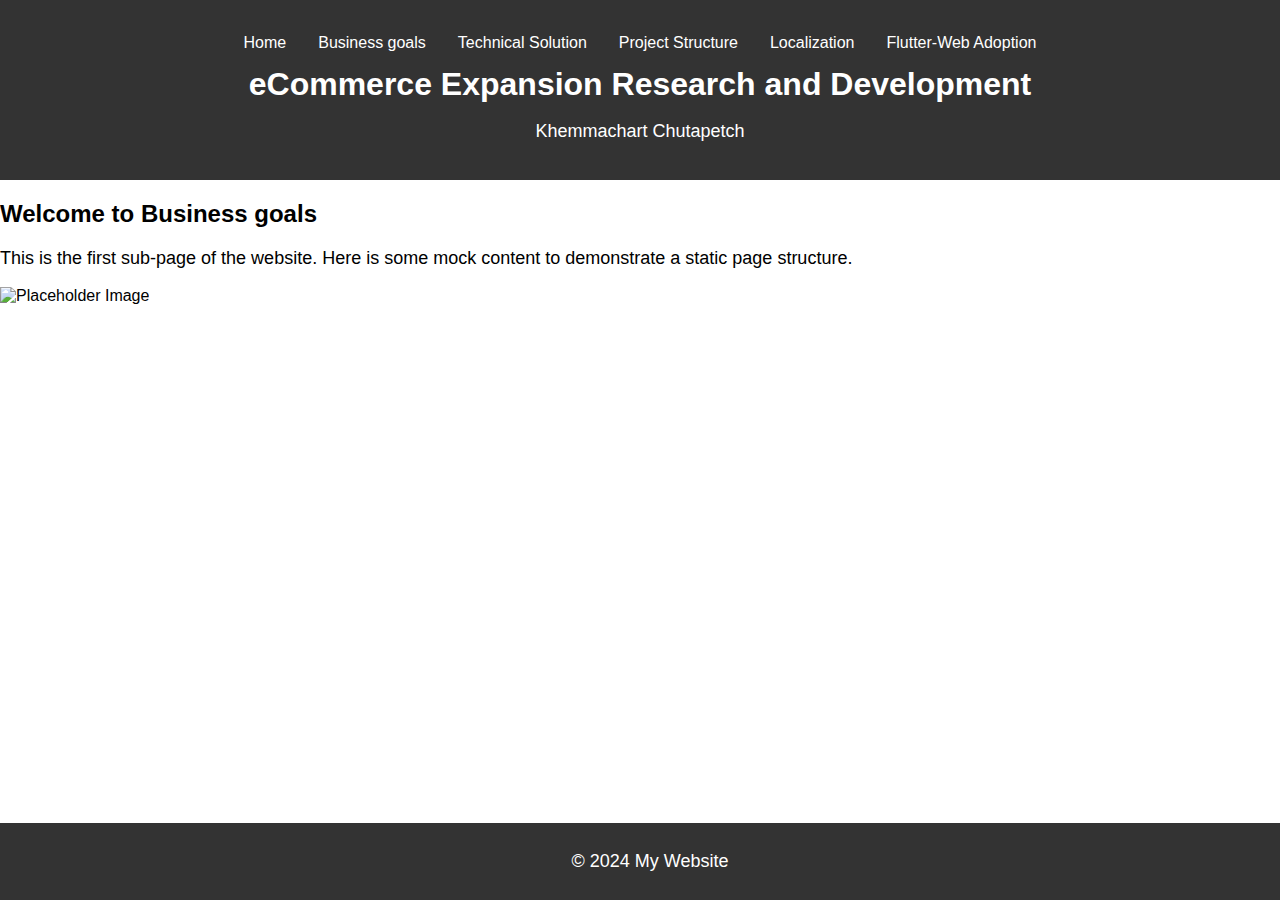
==== page1.html @ e514c7bb "Update page structure" ====
<!DOCTYPE html>
<html lang="en">

<head>
    <meta charset="UTF-8">
    <meta name="viewport" content="width=device-width, initial-scale=1.0">
    <meta http-equiv="X-UA-Compatible" content="ie=edge">
    <title>Business goals - My Static Website</title>
    <link rel="stylesheet" href="css/style.css">
</head>

<body>
    <header>
        <nav id="navbar">
            <div class="menu-icon" onclick="toggleMenu()">
                &#9776;
            </div>
            <ul class="nav-list">
                <li><a href="index.html">Home</a></li>
                <li><a href="page1.html">Business goals</a></li>
                <li><a href="page2.html">Technical Solution</a></li>
                <li><a href="page3.html">Project Structure</a></li>
                <li><a href="page4.html">Localization</a></li>
                <li><a href="page5.html">Flutter-Web Adoption</a></li>
            </ul>
        </nav>
        <h1>eCommerce Expansion Research and Development</h1>
        <p>Khemmachart Chutapetch</p>
    </header>

    <main>
        <section>
            <h2>Welcome to Business goals</h2>
            <p>This is the first sub-page of the website. Here is some mock content to demonstrate a static page structure.</p>
            <img src="https://via.placeholder.com/600x400" alt="Placeholder Image">
        </section>
    </main>

    <footer>
        <p>&copy; 2024 My Website</p>
    </footer>

    <script>
        function toggleMenu() {
            var navbar = document.getElementById("navbar");
            var navList = navbar.querySelector(".nav-list");
            if (navList.className === "nav-list") {
                navList.className += " open";
            } else {
                navList.className = "nav-list";
            }
        }
    </script>
</body>

</html>
---- css/style.css ----
body {
    font-family: Arial, sans-serif;
    margin: 0;
    padding: 0;
}

header {
    background-color: #333;
    color: white;
    padding: 20px;
    text-align: center;
}

h1 {
    margin: 0;
}

p {
    font-size: 18px;
}

footer {
    background-color: #333;
    color: white;
    text-align: center;
    padding: 10px;
    position: fixed;
    width: 100%;
    bottom: 0;
}

nav ul {
    list-style: none;
    margin: 0;
    padding: 0;
    overflow: hidden;
    background-color: #333;
}

nav ul li {
    float: left;
}

nav ul li a {
    display: block;
    color: white;
    text-align: center;
    padding: 14px 16px;
    text-decoration: none;
}

nav ul li a:hover {
    background-color: #575757;
}

.menu-icon {
    display: none;
    font-size: 30px;
    cursor: pointer;
    position: absolute;
    top: 10px;
    left: 10px;
}

#navbar {
    display: flex;
    justify-content: center;
}

#navbar.open {
    display: block;
}

@media (max-width: 600px) {
    .menu-icon {
        display: block;
    }

    nav ul {
        display: none;
    }

    nav ul.open {
        display: block;
        float: none;
    }

    nav ul li {
        float: none;
    }
}
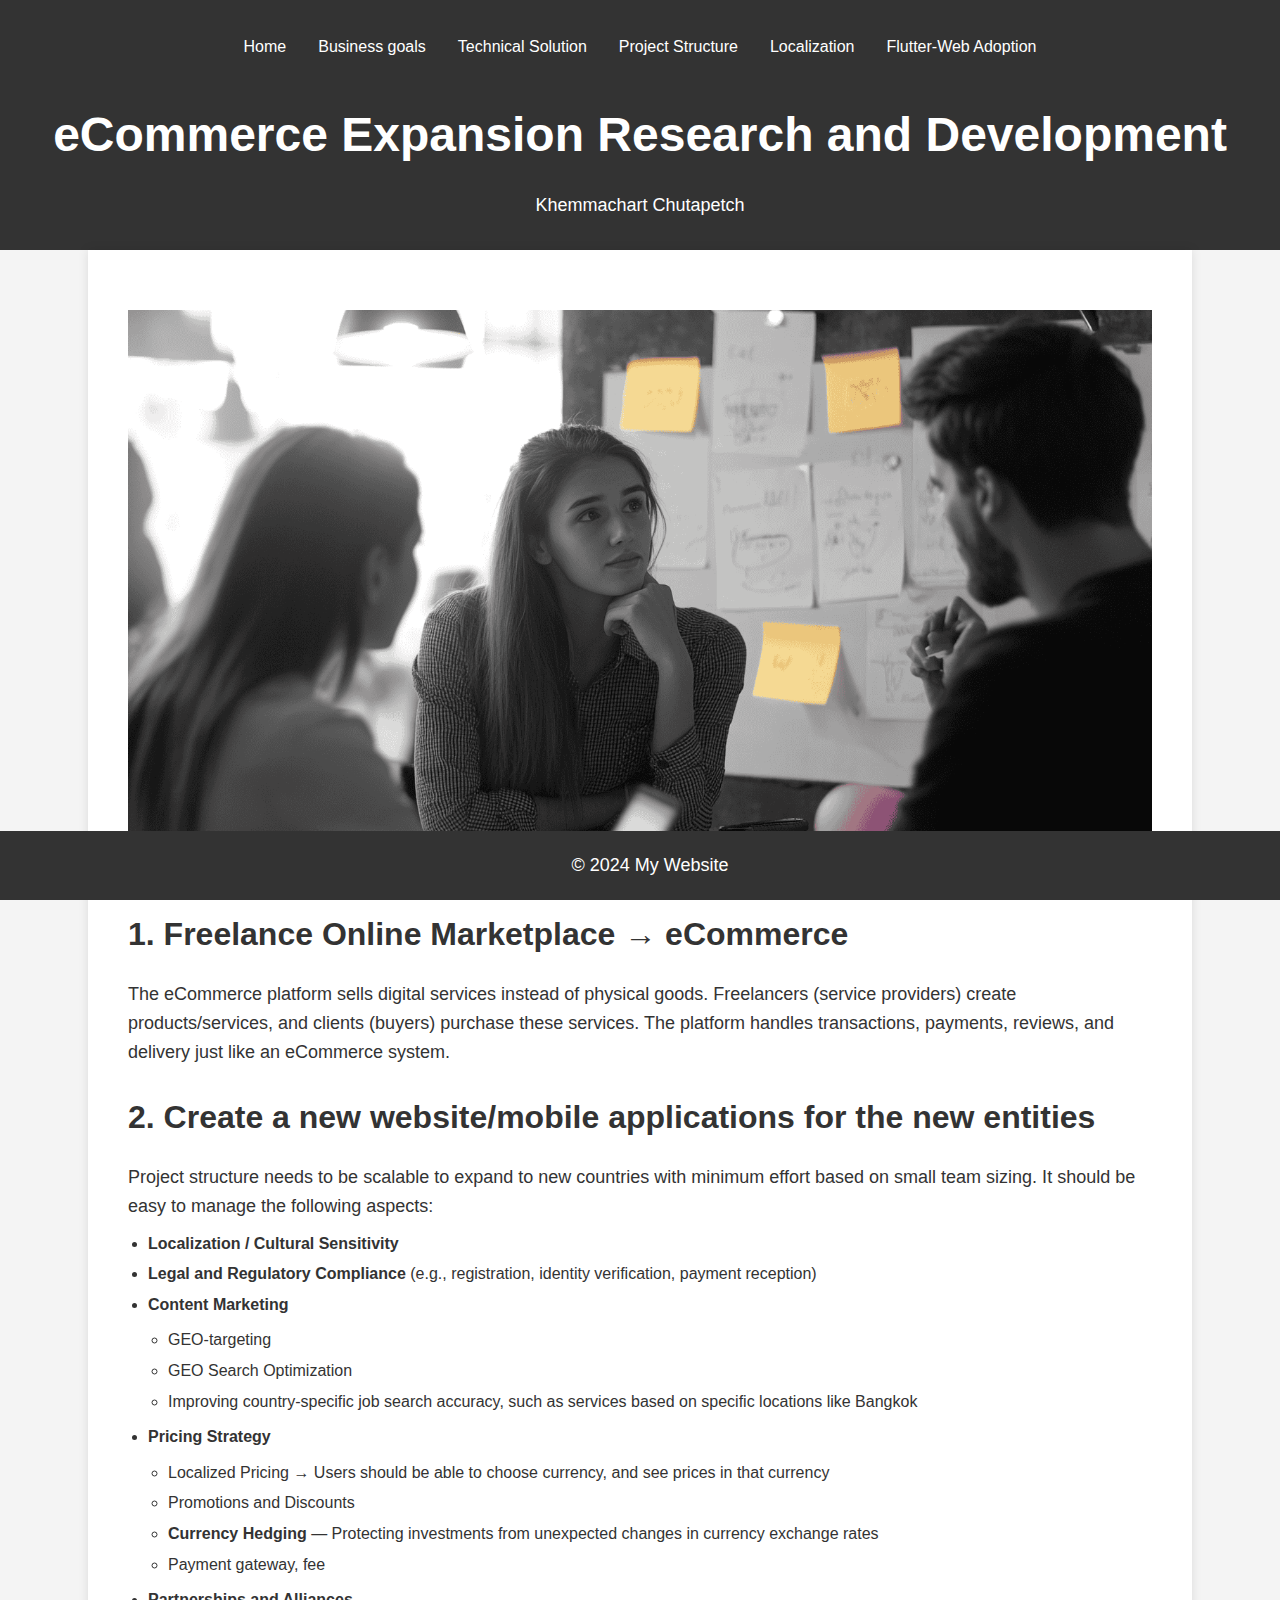
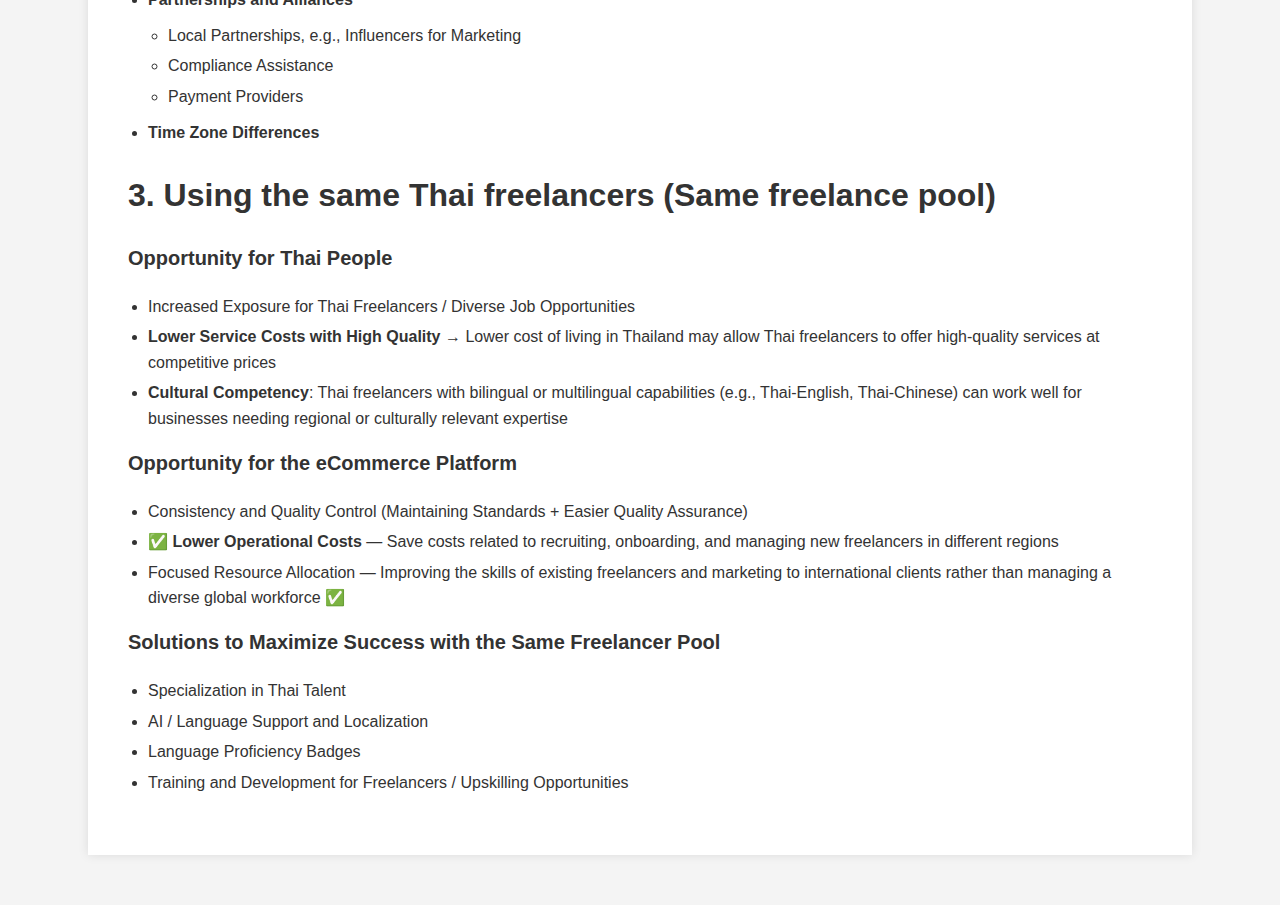
==== commit f3d49c0e: "Udpate content" ====
--- a/page1.html
+++ b/page1.html
@@ -5,7 +5,7 @@
     <meta charset="UTF-8">
     <meta name="viewport" content="width=device-width, initial-scale=1.0">
     <meta http-equiv="X-UA-Compatible" content="ie=edge">
-    <title>Business goals - My Static Website</title>
+    <title>eCommerce Expansion</title>
     <link rel="stylesheet" href="css/style.css">
 </head>
 
@@ -30,9 +30,63 @@
 
     <main>
         <section>
-            <h2>Welcome to Business goals</h2>
-            <p>This is the first sub-page of the website. Here is some mock content to demonstrate a static page structure.</p>
-            <img src="https://via.placeholder.com/600x400" alt="Placeholder Image">
+            <img src="images/page1/cover1.png" alt="Placeholder Image" style="width: 100%; height: auto;">
+            
+            <h2>1. Freelance Online Marketplace → eCommerce</h2>
+            <p>The eCommerce platform sells digital services instead of physical goods. Freelancers (service providers) create products/services, and clients (buyers) purchase these services. The platform handles transactions, payments, reviews, and delivery just like an eCommerce system.</p>
+
+            <h2>2. Create a new website/mobile applications for the new entities</h2>
+            <p>Project structure needs to be scalable to expand to new countries with minimum effort based on small team sizing. It should be easy to manage the following aspects:</p>
+            <ul>
+                <li><strong>Localization / Cultural Sensitivity</strong></li>
+                <li><strong>Legal and Regulatory Compliance</strong> (e.g., registration, identity verification, payment reception)</li>
+                <li><strong>Content Marketing</strong>
+                    <ul>
+                        <li>GEO-targeting</li>
+                        <li>GEO Search Optimization</li>
+                        <li>Improving country-specific job search accuracy, such as services based on specific locations like Bangkok</li>
+                    </ul>
+                </li>
+                <li><strong>Pricing Strategy</strong>
+                    <ul>
+                        <li>Localized Pricing → Users should be able to choose currency, and see prices in that currency</li>
+                        <li>Promotions and Discounts</li>
+                        <li><strong>Currency Hedging</strong> — Protecting investments from unexpected changes in currency exchange rates</li>
+                        <li>Payment gateway, fee</li>
+                    </ul>
+                </li>
+                <li><strong>Partnerships and Alliances</strong>
+                    <ul>
+                        <li>Local Partnerships, e.g., Influencers for Marketing</li>
+                        <li>Compliance Assistance</li>
+                        <li>Payment Providers</li>
+                    </ul>
+                </li>
+                <li><strong>Time Zone Differences</strong></li>
+            </ul>
+
+            <h2>3. Using the same Thai freelancers (Same freelance pool)</h2>
+            <h3>Opportunity for Thai People</h3>
+            <ul>
+                <li>Increased Exposure for Thai Freelancers / Diverse Job Opportunities</li>
+                <li><strong>Lower Service Costs with High Quality</strong> → Lower cost of living in Thailand may allow Thai freelancers to offer high-quality services at competitive prices</li>
+                <li><strong>Cultural Competency</strong>: Thai freelancers with bilingual or multilingual capabilities (e.g., Thai-English, Thai-Chinese) can work well for businesses needing regional or culturally relevant expertise</li>
+            </ul>
+
+            <h3>Opportunity for the eCommerce Platform</h3>
+            <ul>
+                <li>Consistency and Quality Control (Maintaining Standards + Easier Quality Assurance)</li>
+                <li>✅ <strong>Lower Operational Costs</strong> — Save costs related to recruiting, onboarding, and managing new freelancers in different regions</li>
+                <li>Focused Resource Allocation — Improving the skills of existing freelancers and marketing to international clients rather than managing a diverse global workforce ✅</li>
+            </ul>
+
+            <h3>Solutions to Maximize Success with the Same Freelancer Pool</h3>
+            <ul>
+                <li>Specialization in Thai Talent</li>
+                <li>AI / Language Support and Localization</li>
+                <li>Language Proficiency Badges</li>
+                <li>Training and Development for Freelancers / Upskilling Opportunities</li>
+            </ul>
         </section>
     </main>
 
@@ -40,17 +94,7 @@
         <p>&copy; 2024 My Website</p>
     </footer>
 
-    <script>
-        function toggleMenu() {
-            var navbar = document.getElementById("navbar");
-            var navList = navbar.querySelector(".nav-list");
-            if (navList.className === "nav-list") {
-                navList.className += " open";
-            } else {
-                navList.className = "nav-list";
-            }
-        }
-    </script>
+    <script src="js/script.js"></script>
 </body>
 
 </html>
--- a/css/style.css
+++ b/css/style.css
@@ -2,6 +2,9 @@
     font-family: Arial, sans-serif;
     margin: 0;
     padding: 0;
+    line-height: 1.6;
+    background-color: #f4f4f4;
+    color: #333;
 }
 
 header {
@@ -11,12 +14,9 @@
     text-align: center;
 }
 
-h1 {
-    margin: 0;
-}
-
 p {
     font-size: 18px;
+    margin: 10px 0;
 }
 
 footer {
@@ -71,6 +71,10 @@
     display: block;
 }
 
+#title {
+    margin: 0;
+}
+
 @media (max-width: 600px) {
     .menu-icon {
         display: block;
@@ -89,3 +93,64 @@
         float: none;
     }
 }
+
+/* New styles for better readability */
+main {
+    padding: 40px;
+    max-width: 1024px;
+    margin: 0 auto 50px auto;
+    background-color: white;
+    box-shadow: 0 0 10px rgba(0, 0, 0, 0.1);
+}
+
+section {
+    margin-bottom: 20px;
+    margin-top: 20px;
+}
+
+h2, h3, h4 {
+    color: #333;
+    margin-top: 20px;
+}
+
+h1 {
+    font-size: 48px;
+    line-height: 48px;
+}
+
+h2 {
+    font-size: 32px;
+    margin-top: 30px;
+    line-height: 40px;
+}
+
+h3 {
+    font-size: 20px;
+    margin-top: 15px;
+}
+
+h4 {
+    font-size: 18px;
+    margin-top: 10px;
+}
+
+ul {
+    margin: 10px 0;
+    padding-left: 20px;
+}
+
+ul li {
+    margin-bottom: 5px;
+}
+
+p {
+    margin: 10px 0;
+    line-height: 1.6;
+}
+
+img {
+    max-width: 100%;
+    height: auto;
+    display: block;
+    margin: 20px 0;
+}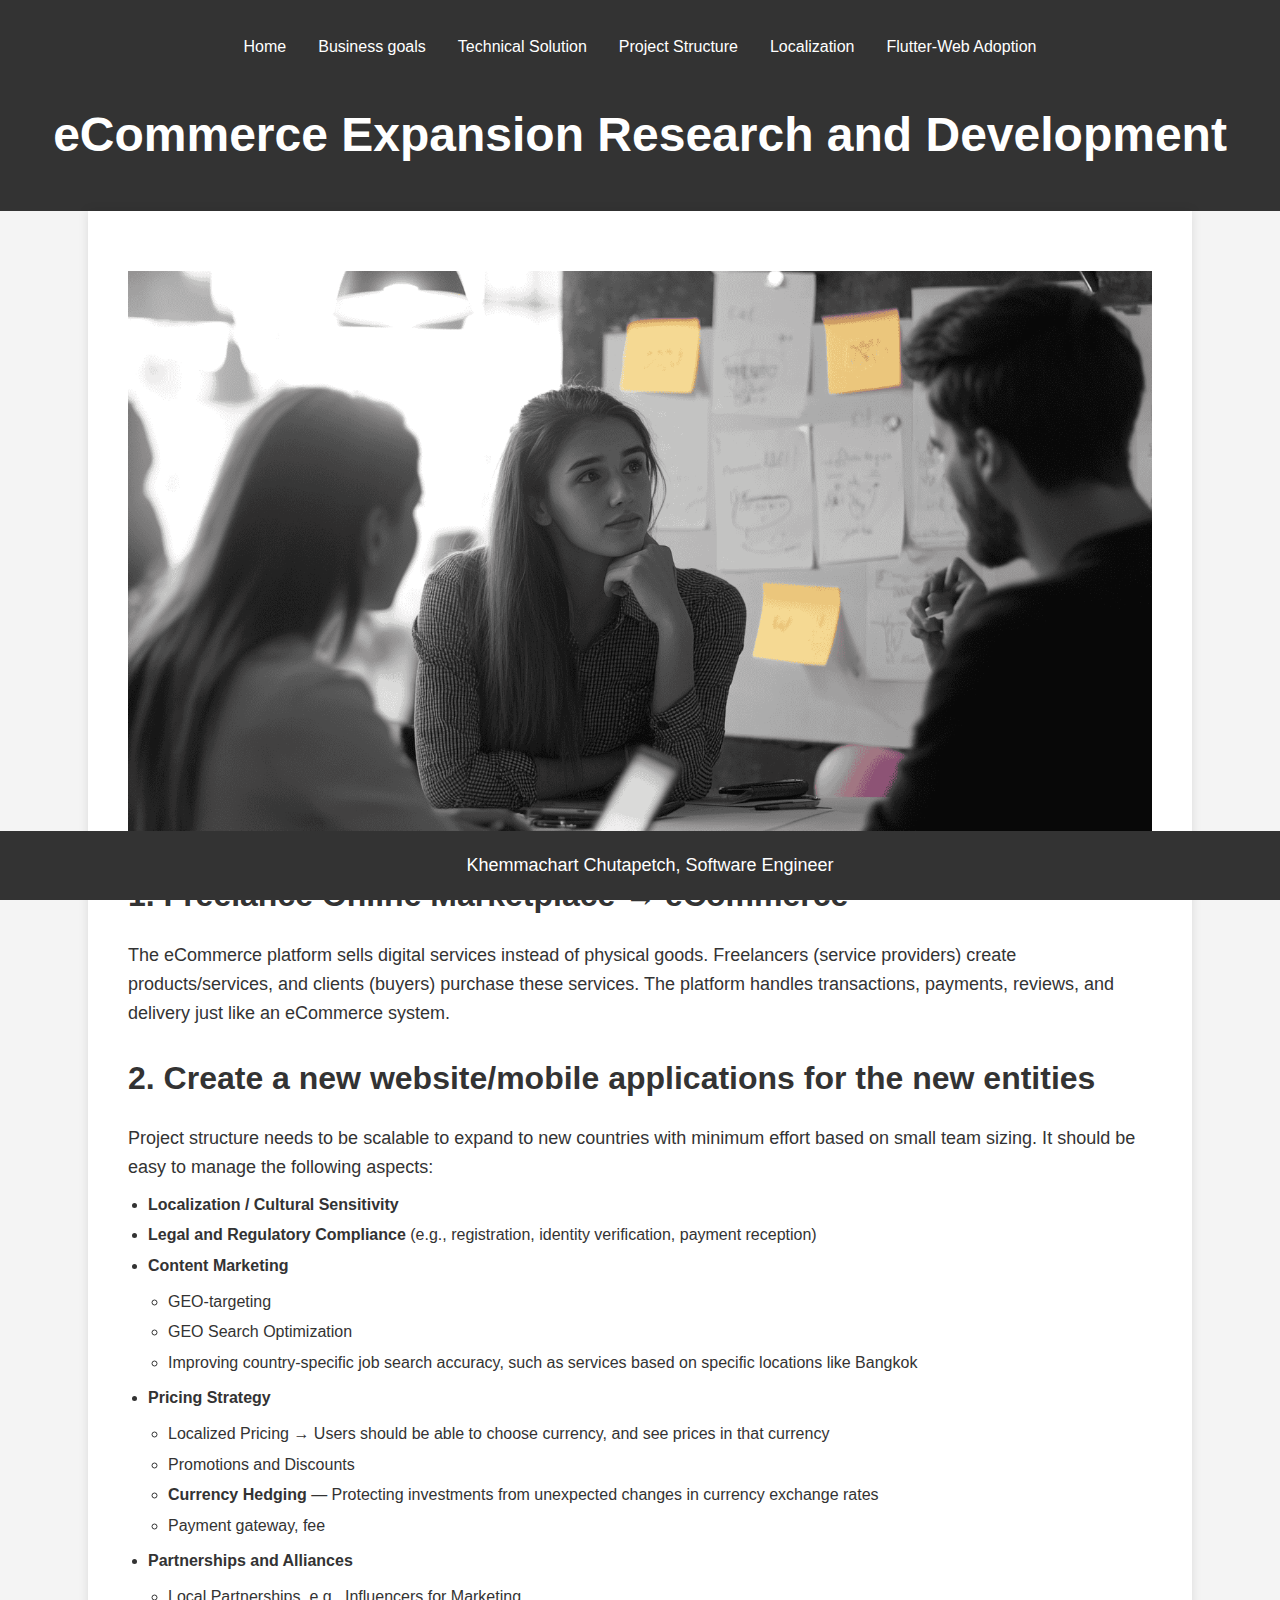
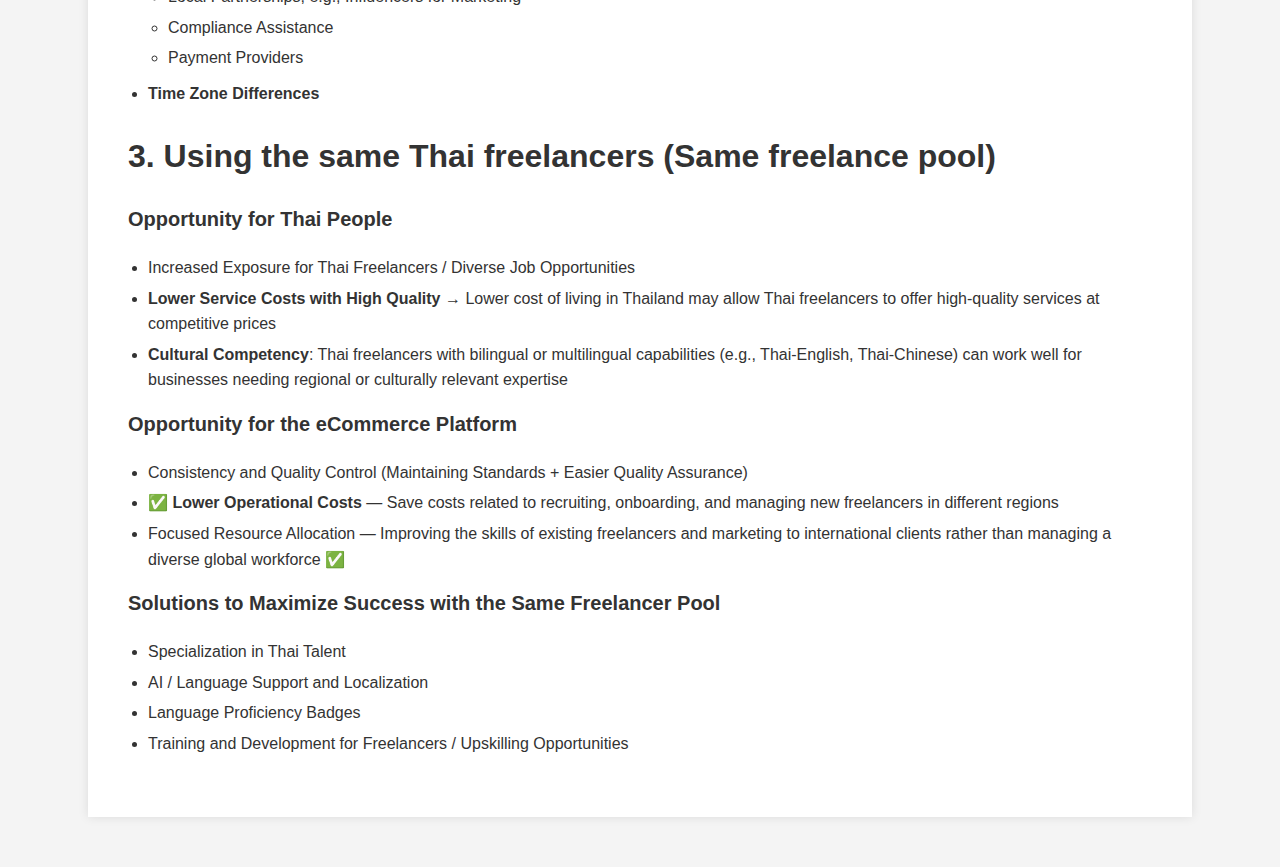
==== commit c0bab797: "Udpate style" ====
--- a/page1.html
+++ b/page1.html
@@ -25,7 +25,6 @@
             </ul>
         </nav>
         <h1>eCommerce Expansion Research and Development</h1>
-        <p>Khemmachart Chutapetch</p>
     </header>
 
     <main>
@@ -91,7 +90,7 @@
     </main>
 
     <footer>
-        <p>&copy; 2024 My Website</p>
+        <p>Khemmachart Chutapetch, Software Engineer</p>
     </footer>
 
     <script src="js/script.js"></script>
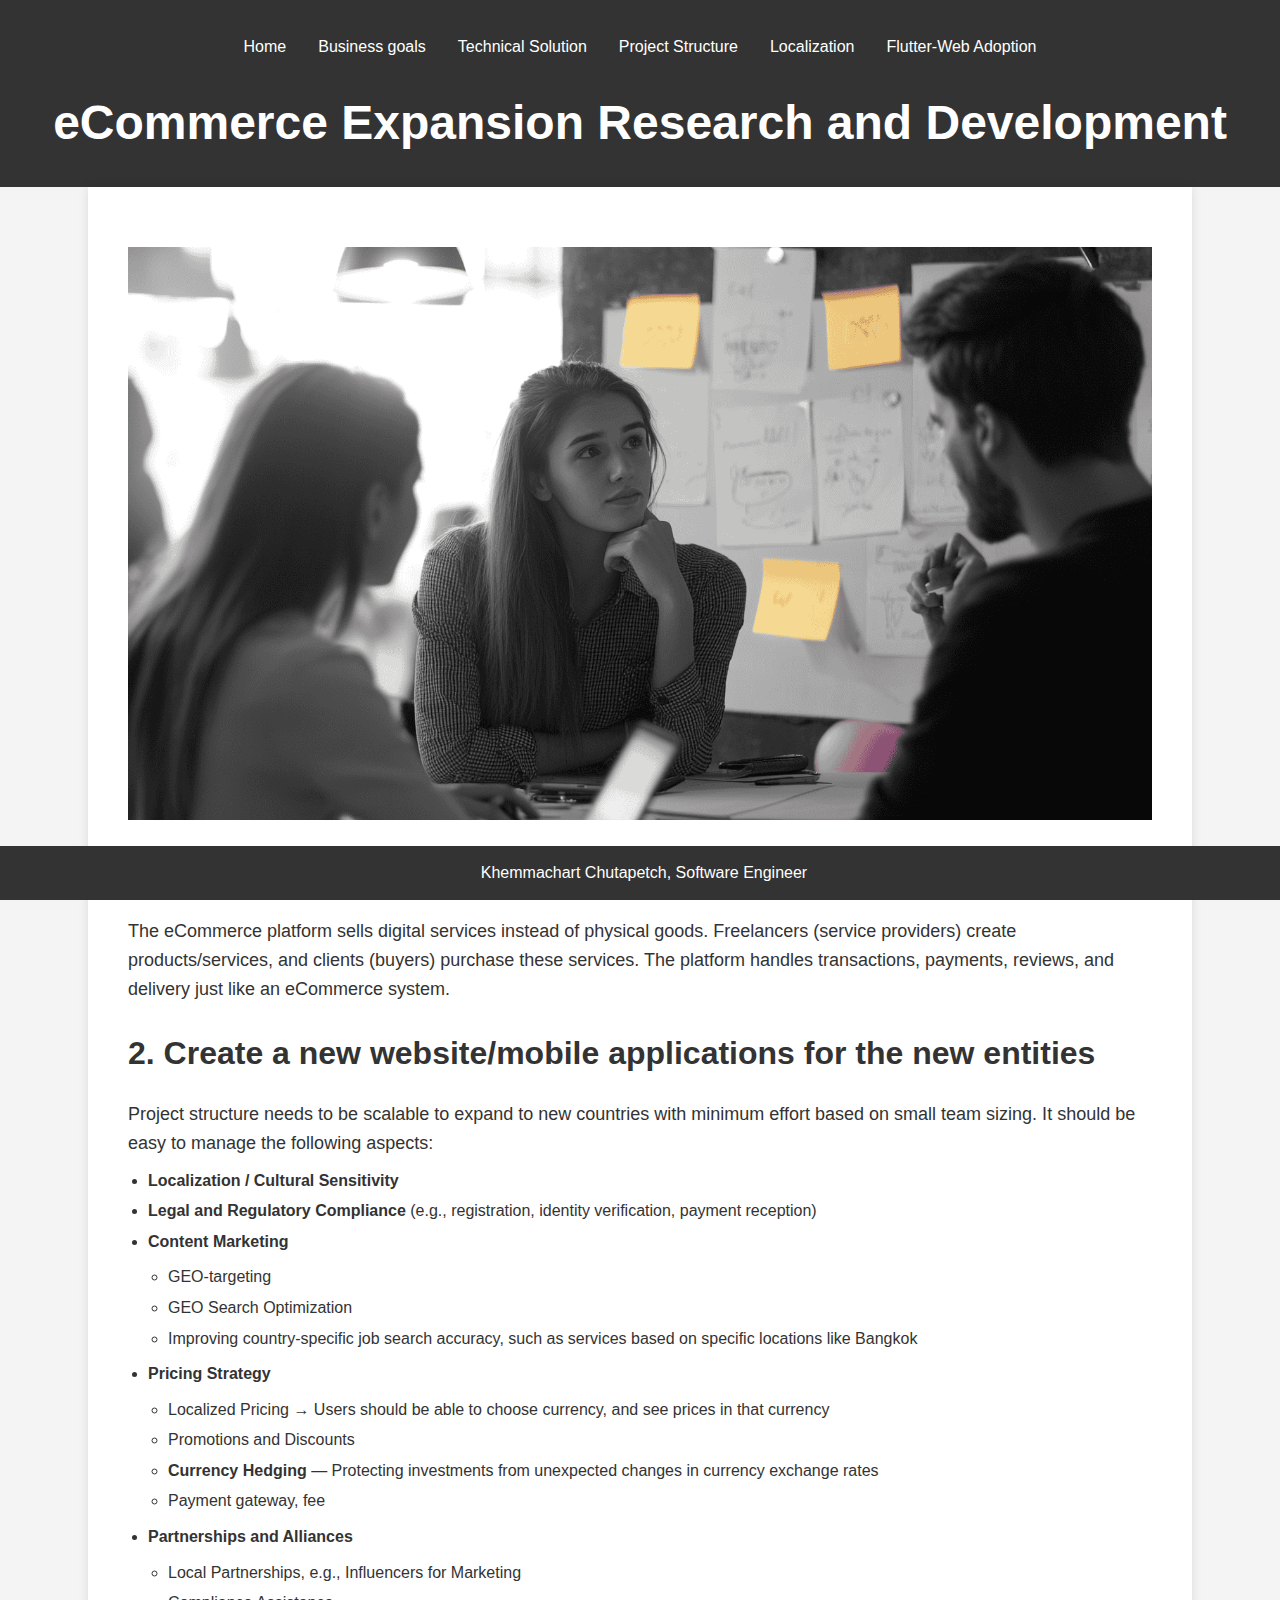
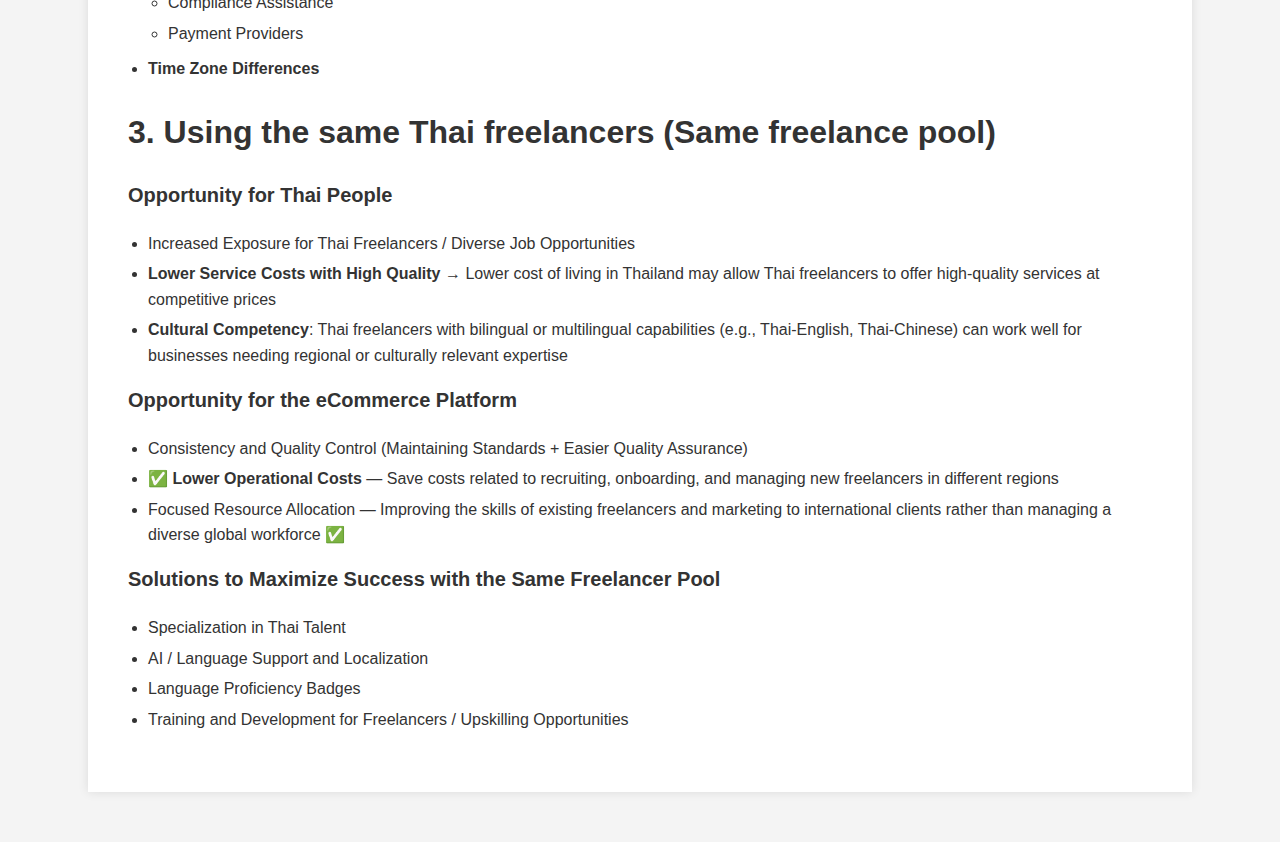
==== commit 7a7a5168: "Styling" ====
--- a/page1.html
+++ b/page1.html
@@ -24,7 +24,7 @@
                 <li><a href="page5.html">Flutter-Web Adoption</a></li>
             </ul>
         </nav>
-        <h1>eCommerce Expansion Research and Development</h1>
+        <h1 id="pageTitle">eCommerce Expansion Research and Development</h1>
     </header>
 
     <main>
--- a/css/style.css
+++ b/css/style.css
@@ -23,10 +23,14 @@
     background-color: #333;
     color: white;
     text-align: center;
-    padding: 10px;
+    padding: 4px;
     position: fixed;
     width: 100%;
     bottom: 0;
+}
+
+footer p {
+    font-size: 16px;
 }
 
 nav ul {
@@ -71,8 +75,10 @@
     display: block;
 }
 
-#title {
-    margin: 0;
+#pageTitle {
+    font-size: 48px;
+    line-height: 48px;
+    margin: 20px;
 }
 
 @media (max-width: 600px) {
@@ -114,8 +120,9 @@
 }
 
 h1 {
-    font-size: 48px;
-    line-height: 48px;
+    font-size: 40px;
+    line-height: 40px;
+    margin: 0;
 }
 
 h2 {
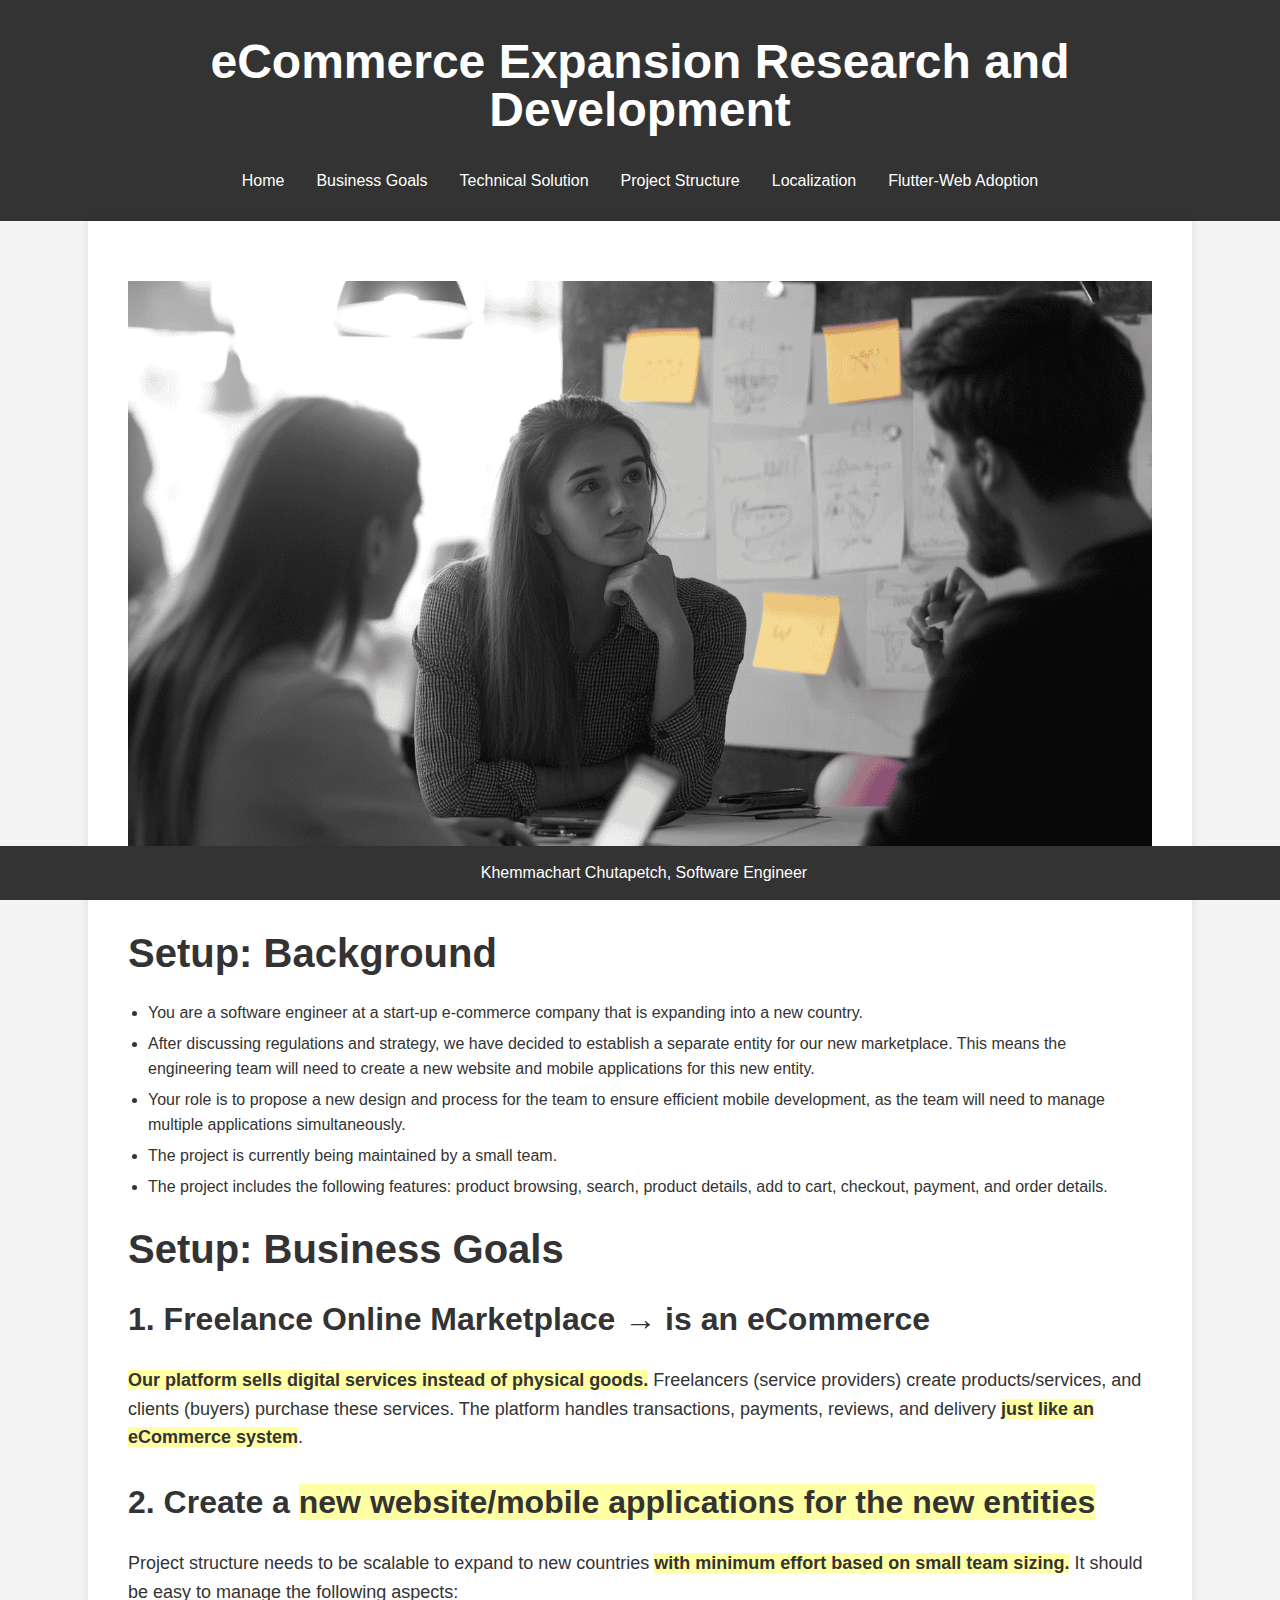
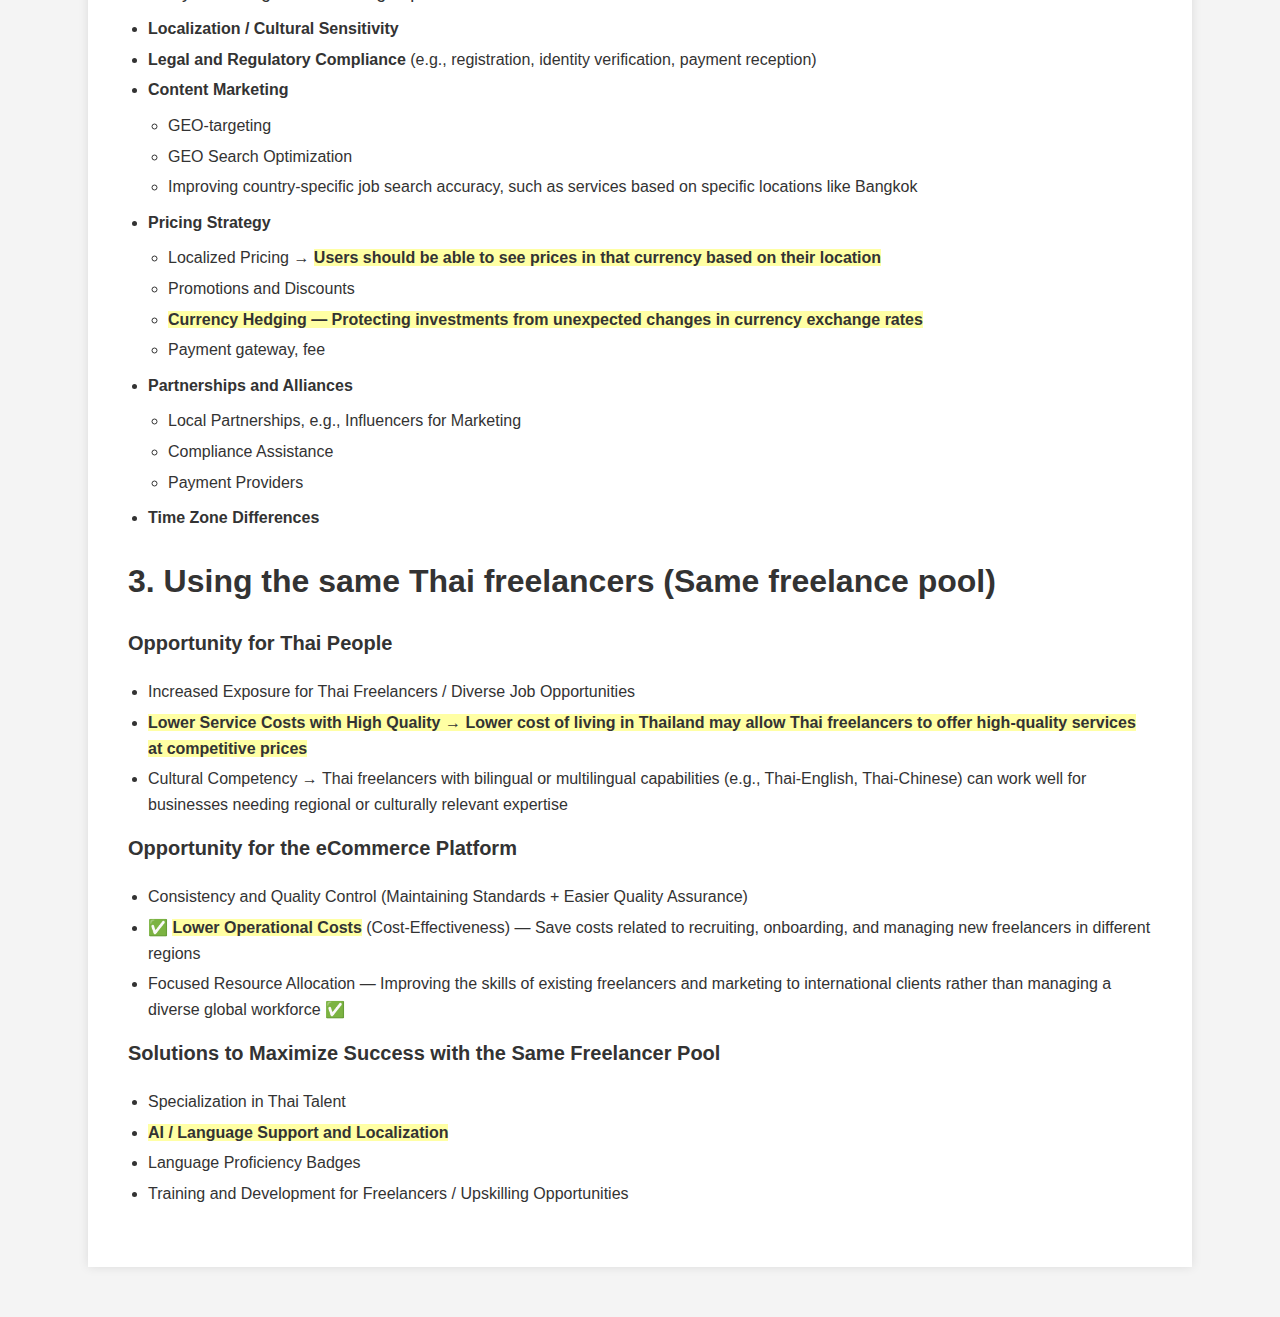
==== commit 2a7cdc10: "Add content" ====
--- a/page1.html
+++ b/page1.html
@@ -11,31 +11,40 @@
 
 <body>
     <header>
+        <h1 id="pageTitle">eCommerce Expansion Research and Development</h1>
         <nav id="navbar">
             <div class="menu-icon" onclick="toggleMenu()">
                 &#9776;
             </div>
             <ul class="nav-list">
                 <li><a href="index.html">Home</a></li>
-                <li><a href="page1.html">Business goals</a></li>
+                <li><a href="page1.html">Business Goals</a></li>
                 <li><a href="page2.html">Technical Solution</a></li>
                 <li><a href="page3.html">Project Structure</a></li>
                 <li><a href="page4.html">Localization</a></li>
                 <li><a href="page5.html">Flutter-Web Adoption</a></li>
             </ul>
         </nav>
-        <h1 id="pageTitle">eCommerce Expansion Research and Development</h1>
     </header>
 
     <main>
         <section>
             <img src="images/page1/cover1.png" alt="Placeholder Image" style="width: 100%; height: auto;">
-            
-            <h2>1. Freelance Online Marketplace → eCommerce</h2>
-            <p>The eCommerce platform sells digital services instead of physical goods. Freelancers (service providers) create products/services, and clients (buyers) purchase these services. The platform handles transactions, payments, reviews, and delivery just like an eCommerce system.</p>
+            <p>Before we dive into the details, I'd like to provide some background and goals to ensure we're on the same context.</p>
+            <h1>Setup: Background</h1>
+            <ul>
+                <li>You are a software engineer at a start-up e-commerce company that is expanding into a new country.</li>
+                <li>After discussing regulations and strategy, we have decided to establish a separate entity for our new marketplace. This means the engineering team will need to create a new website and mobile applications for this new entity.</li>
+                <li>Your role is to propose a new design and process for the team to ensure efficient mobile development, as the team will need to manage multiple applications simultaneously.</li>
+                <li>The project is currently being maintained by a small team.</li>
+                <li>The project includes the following features: product browsing, search, product details, add to cart, checkout, payment, and order details.</li>
+            </ul>
+            <h1>Setup: Business Goals</h1>
+            <h2>1. Freelance Online Marketplace → is an eCommerce</h2>
+            <p><strong style="background-color: rgb(255, 255, 164);">Our platform sells digital services instead of physical goods.</strong> Freelancers (service providers) create products/services, and clients (buyers) purchase these services. The platform handles transactions, payments, reviews, and delivery <strong style="background-color: rgb(255, 255, 164);">just like an eCommerce system</strong>.</p>
 
-            <h2>2. Create a new website/mobile applications for the new entities</h2>
-            <p>Project structure needs to be scalable to expand to new countries with minimum effort based on small team sizing. It should be easy to manage the following aspects:</p>
+            <h2>2. Create a <strong style="background-color: rgb(255, 255, 164);">new website/mobile applications for the new entities</strong></h2>
+            <p>Project structure needs to be scalable to expand to new countries <strong style="background-color: rgb(255, 255, 164);">with minimum effort based on small team sizing.</strong> It should be easy to manage the following aspects:</p>
             <ul>
                 <li><strong>Localization / Cultural Sensitivity</strong></li>
                 <li><strong>Legal and Regulatory Compliance</strong> (e.g., registration, identity verification, payment reception)</li>
@@ -48,9 +57,9 @@
                 </li>
                 <li><strong>Pricing Strategy</strong>
                     <ul>
-                        <li>Localized Pricing → Users should be able to choose currency, and see prices in that currency</li>
+                        <li>Localized Pricing → <strong style="background-color: rgb(255, 255, 164);">Users should be able to see prices in that currency based on their location</strong></li>
                         <li>Promotions and Discounts</li>
-                        <li><strong>Currency Hedging</strong> — Protecting investments from unexpected changes in currency exchange rates</li>
+                        <li><strong style="background-color: rgb(255, 255, 164);">Currency Hedging — Protecting investments from unexpected changes in currency exchange rates</strong></li>
                         <li>Payment gateway, fee</li>
                     </ul>
                 </li>
@@ -68,21 +77,21 @@
             <h3>Opportunity for Thai People</h3>
             <ul>
                 <li>Increased Exposure for Thai Freelancers / Diverse Job Opportunities</li>
-                <li><strong>Lower Service Costs with High Quality</strong> → Lower cost of living in Thailand may allow Thai freelancers to offer high-quality services at competitive prices</li>
-                <li><strong>Cultural Competency</strong>: Thai freelancers with bilingual or multilingual capabilities (e.g., Thai-English, Thai-Chinese) can work well for businesses needing regional or culturally relevant expertise</li>
+                <li><strong style="background-color: rgb(255, 255, 164);">Lower Service Costs with High Quality → Lower cost of living in Thailand may allow Thai freelancers to offer high-quality services at competitive prices</strong></li>
+                <li>Cultural Competency → Thai freelancers with bilingual or multilingual capabilities (e.g., Thai-English, Thai-Chinese) can work well for businesses needing regional or culturally relevant expertise</li>
             </ul>
 
             <h3>Opportunity for the eCommerce Platform</h3>
             <ul>
                 <li>Consistency and Quality Control (Maintaining Standards + Easier Quality Assurance)</li>
-                <li>✅ <strong>Lower Operational Costs</strong> — Save costs related to recruiting, onboarding, and managing new freelancers in different regions</li>
+                <li>✅ <strong style="background-color: rgb(255, 255, 164);">Lower Operational Costs</strong> (Cost-Effectiveness) — Save costs related to recruiting, onboarding, and managing new freelancers in different regions</li>
                 <li>Focused Resource Allocation — Improving the skills of existing freelancers and marketing to international clients rather than managing a diverse global workforce ✅</li>
             </ul>
 
             <h3>Solutions to Maximize Success with the Same Freelancer Pool</h3>
             <ul>
                 <li>Specialization in Thai Talent</li>
-                <li>AI / Language Support and Localization</li>
+                <li><strong style="background-color: rgb(255, 255, 164);">AI / Language Support and Localization</strong></li>
                 <li>Language Proficiency Badges</li>
                 <li>Training and Development for Freelancers / Upskilling Opportunities</li>
             </ul>
--- a/css/style.css
+++ b/css/style.css
@@ -10,8 +10,8 @@
 header {
     background-color: #333;
     color: white;
-    padding: 20px;
     text-align: center;
+    padding: 8px;
 }
 
 p {
@@ -78,7 +78,9 @@
 #pageTitle {
     font-size: 48px;
     line-height: 48px;
-    margin: 20px;
+    max-width: 1024px;
+    padding: 30px 20px 20px 20px;
+    margin: 0px auto;
 }
 
 @media (max-width: 600px) {
@@ -122,7 +124,7 @@
 h1 {
     font-size: 40px;
     line-height: 40px;
-    margin: 0;
+    margin-top: 30px;
 }
 
 h2 {
